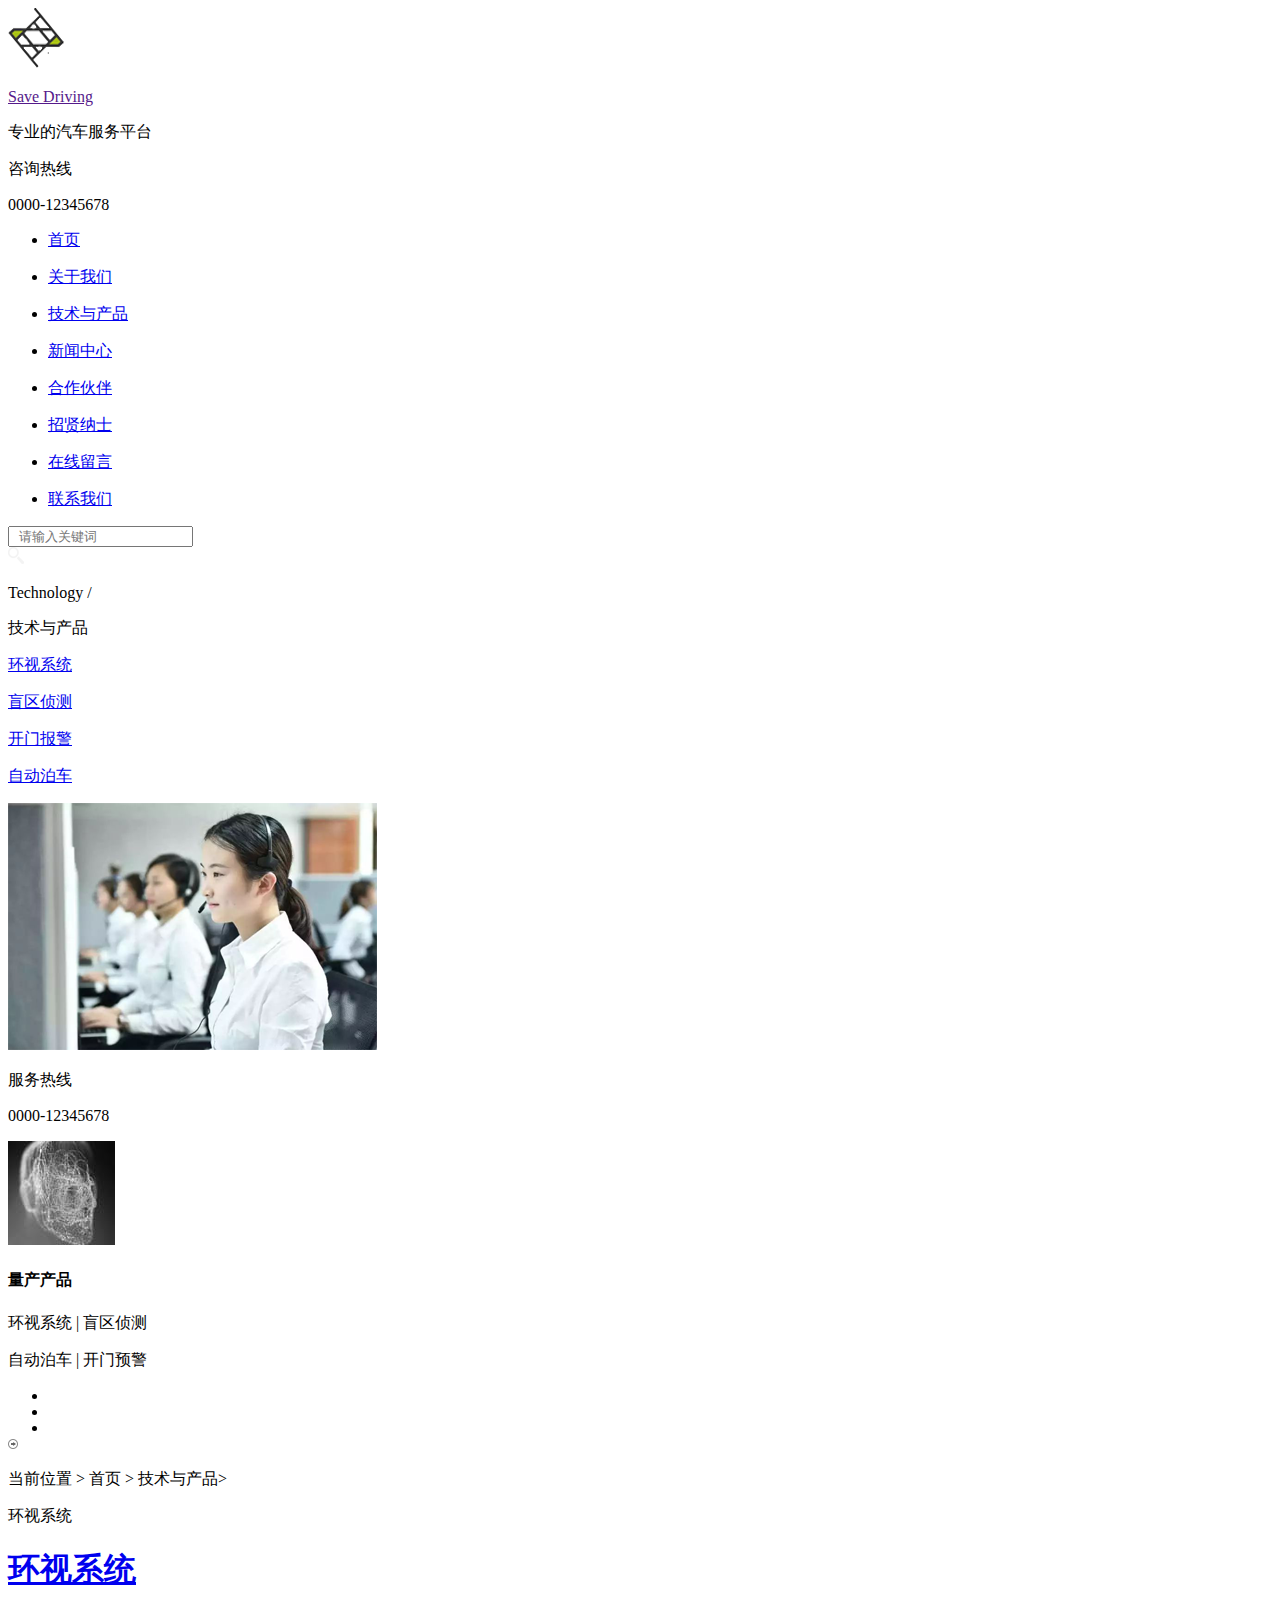
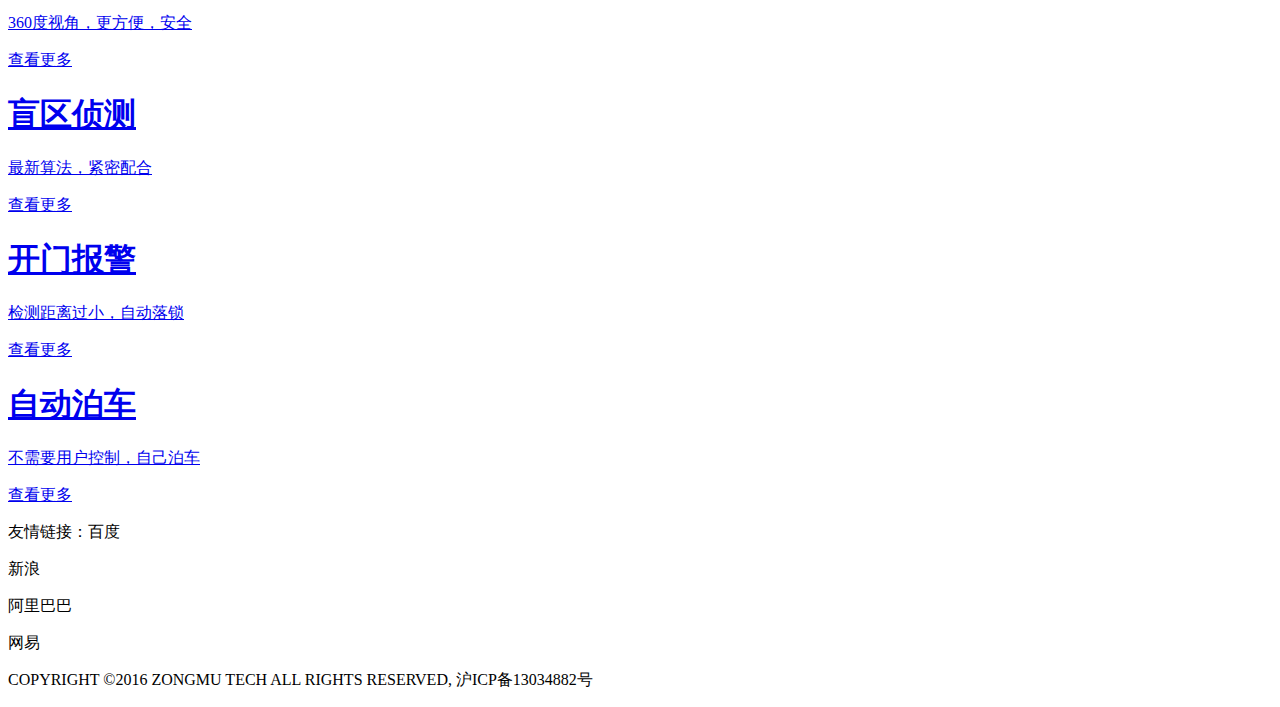
==== jishuyuchanpin.html @ 67bedbdf "Add files via upload" ====
<!DOCTYPE html>
<html lang="en">
<head>
    <meta charset="UTF-8" />
    <title>技术与产品</title>
    <link rel="stylesheet" href="css/jishuyuchanpin.css">
</head>
<body>
    <div class="box">
<!--     头部           -->
        <div class="top">
            <div class="head">
                <div class="head-middle">
                    <div class="head-left">
                        <div class="logo">
                            <a href="">
                                <img src="img/timg.png" alt="">
                                <p>Save Driving</p>
                            </a>
                        </div>
                        <p class="head-p1">专业的汽车服务平台</p>
                    </div>
                    <div class="head-right">
                        <div class="right-zi">
                            <div class="tu"></div>
                            <div class="wenzi">
                                <p class="p1">咨询热线</p>
                                <p class="p2">0000-12345678</p>
                            </div>
                        </div>
                    </div>
                </div>
            </div>
            <!--  导航   -->
            <div class="nav">
                <div class="daohang">
                    <ul class="nav-ul">
                        <li class="nav-li"><p><a href="index.html">首页</a></p></li>
                        <li class="nav-li"><p><a href="guanyuwomen.html">关于我们</a></p></li>
                        <li class="nav-li"><p><a href="jishuyuchanpin.html">技术与产品</a></p></li>
                        <li class="nav-li"><p><a href="xinwen.html">新闻中心</a></p></li>
                        <li class="nav-li"><p><a href="hezuo.html">合作伙伴</a></p></li>
                        <li class="nav-li"><p><a href="zhaoxian.html">招贤纳士</a></p></li>
                        <li class="nav-li"><p><a href="zaixian.html">在线留言</a></p></li>
                        <li class="nav-li"><p><a href="lianxiwomen.html">联系我们</a></p></li>
                    </ul>
                    <div class="baise">
                        <div class="kuangzi">
                            <input type="" name=""  placeholder="&nbsp;&nbsp;请输入关键词">
                            <div class="sousu">
                                <a href="">
                                    <img src="img/12111020.png" alt="">
                                </a>
                            </div>
                        </div>
                    </div>
                </div>
            </div>
        </div>
<!--   baneer    -->
        <div class="banner"></div>
<!-- 产品体系 -->
        <div class="about">
            <div class="us">
                <!-- 左边 -->
                <div class="left">
                    <div class="guding">
                        <div class="women">
                            <p class="character">Technology /</p>
                            <p class="font">技术与产品</p>
                        </div>
                    </div>
                    <div class="js" id="id1">
                        <a href="javascript:;" id="more">
                            <div class="mingzi" >
                                <p>环视系统</p>
                                <div class="weilei" style="transform:rotate(90deg)"></div>
                            </div>
                        </a>
                    </div>
                    <!-- 子菜单 -->
                    <div  style="display:none;" id="item1">
                        <div class="zi">
                            <a href="javascript:;" >
                                <div class="mingzi" >
                                    <p id="zicaidan">2D环视</p>
                                    <div class="sanjiaoxing"></div>
                                </div>
                            </a>
                        </div>
                        <div class="zi">
                            <a href="javascript:;" >
                                <div class="mingzi" id="">
                                    <p id="zicaidan">3D环视</p>
                                    <div class="sanjiaoxing"></div>
                                </div>
                            </a>
                        </div>
                    </div>
                    <div class="js">
                        <a href="javascript:;" >
                            <div class="mingzi" >
                                <p>盲区侦测</p>
                                <div class="weilei"></div>
                            </div>
                        </a>
                    </div>
                    <div class="js" id="id2">
                        <a href="javascript:;" id="more2">
                            <div class="mingzi" >
                                <p>开门报警</p>
                                <div class="weilei2" style="transform:rotate(90deg)"></div>
                            </div>
                        </a>
                    </div>
                     <!-- 子菜单 -->
                    <div  style="display:none;" id="item2">
                        <div class="zi">
                            <a href="javascript:;" >
                                <div class="mingzi" >
                                    <p id="zicaidan">产品概述</p>
                                    <div class="sanjiaoxing"></div>
                                </div>
                            </a>
                        </div>
                        <div class="zi">
                            <a href="javascript:;" >
                                <div class="mingzi" >
                                    <p id="zicaidan">安全保障</p>
                                    <div class="sanjiaoxing"></div>
                                </div>
                            </a>
                        </div>
                    </div>
                    <div class="js">
                        <a href="javascript:;" >
                            <div class="mingzi" >
                                <p>自动泊车</p>
                                <div class="weilei"></div>
                            </div>
                        </a>
                    </div>
                    <div class="below">
                        <div class="fuwu">
                            <img src="img/fuwu.png" alt="">
                            <div class="service">
                                <p>服务热线</p>
                                <p>0000-12345678</p>
                            </div>
                        </div>
                        <div class="jingying">
                            <img src="img/chanpin.png" alt="">
                            <div class="chanpin">
                                <h4>量产产品</h4>
                                <p>环视系统 |   盲区侦测</p>
                                <p>自动泊车 |   开门预警</p>
                            </div>
                        </div>
                        <div class="weibo">
                            <ul>
                                <li><a href="" ><div class="piect"></div></a></li>
                                <li><a href="" ><div class="weixin"></div></a></li>
                                <li><a href="" ><div class="qq"></div></a></li>
                            </ul>
                        </div>
                    </div>
                </div>
                <!-- 右边 -->
                <div class="right">
                    <div class="right-top">
                        <div class="weizhi">
                            <img src="img/tuoyuan.png" alt="">
                            <p>当前位置 > 首页 > 技术与产品></p>
                            <span>环视系统</span>
                        </div>
                    </div>
                    <div class="content">
                        <div class="photo"></div>
                        <div class="zuoshang">
                            <div class="xitong">
                                <a href="huanshixitong.html"><h1 class="nan">环视系统</h1></a>
                                <a href="huanshixitong.html"><p class="weixian">360度视角，更方便，安全</p></a>
                                <a href="huanshixitong.html"><p class="gengduo">查看更多</p></a>
                            </div>
                        </div>
                        <div class="youshang">
                            <div class="zidong">
                                <a href="zidongjiashi.html"><h1 class="zd">盲区侦测</h1></a>
                                <a href="zidongjiashi.html"><p class="weixian">最新算法，紧密配合</p></a>
                                <a href="zidongjiashi.html"><p class="gengduo">查看更多</p></a>
                            </div>
                        </div>
                        <div class="zuoxia">
                            <div class="xitong">
                                <a href="kaimen.html"><h1 class="zuoxia-h">开门报警</h1></a>
                                <a href="kaimen.html"><p class="weixian">检测距离过小，自动落锁</p></a>
                                <a href="kaimen.html"><p class="gengduo">查看更多</p></a>
                            </div>
                        </div>
                        <div class="youxia">
                            <div class="zidong">
                                <a href="boche.html"><h1 class="qe">自动泊车</h1></a>
                                <a href="boche.html"><p class="weixian">不需要用户控制，自己泊车</p></a>
                                <a href="boche.html"><p class="gengduo">查看更多</p></a>
                            </div>
                        </div>
                    </div>

                </div>
            </div>
            <!-- 底部     -->
            <footer>
                <div class="lik">
                    <div class="youqing">
                        <p class="lik-p1">友情链接：百度</p>
                        <p class="lik-p1">新浪</p>
                        <p class="lik-p1">阿里巴巴</p>
                        <p class="lik-p1">网易</p>
                    </div>
                    <div class="copyright">
                        <p>COPYRIGHT ©2016 ZONGMU TECH ALL RIGHTS RESERVED, 沪ICP备13034882号</p>
                    </div>
                </div>
            </footer>
        </div>

    </div>
</body>
    <script type="text/javascript">
         var id1= document.getElementById("id1")
         var id1= document.getElementById("id2")
         var more= document.getElementById("more")
         var more2= document.getElementById("more2")
         var item1=document.getElementById("item1")
         var item2=document.getElementById("item2")
         var weilei=document.getElementsByClassName("weilei")[0]
         var weilei2=document.getElementsByClassName("weilei2")[0]
         var flag = true;
         more.onclick=function(){
            if(flag){
                weilei.style.transform="rotate(-90deg)";
                item1.style.display="block";
                flag = false;
            }else{
                weilei.style.transform="rotate(90deg)"
                item1.style.display="none";
                flag = true;
            }
         }

         more2.onclick=function(){
            if(flag){
                weilei2.style.transform="rotate(-90deg)";
                item2.style.display="block";
                flag = false;
            }else{
                weilei2.style.transform="rotate(90deg)"
                item2.style.display="none";
                flag = true;
            }
         }
    </script>
</html>
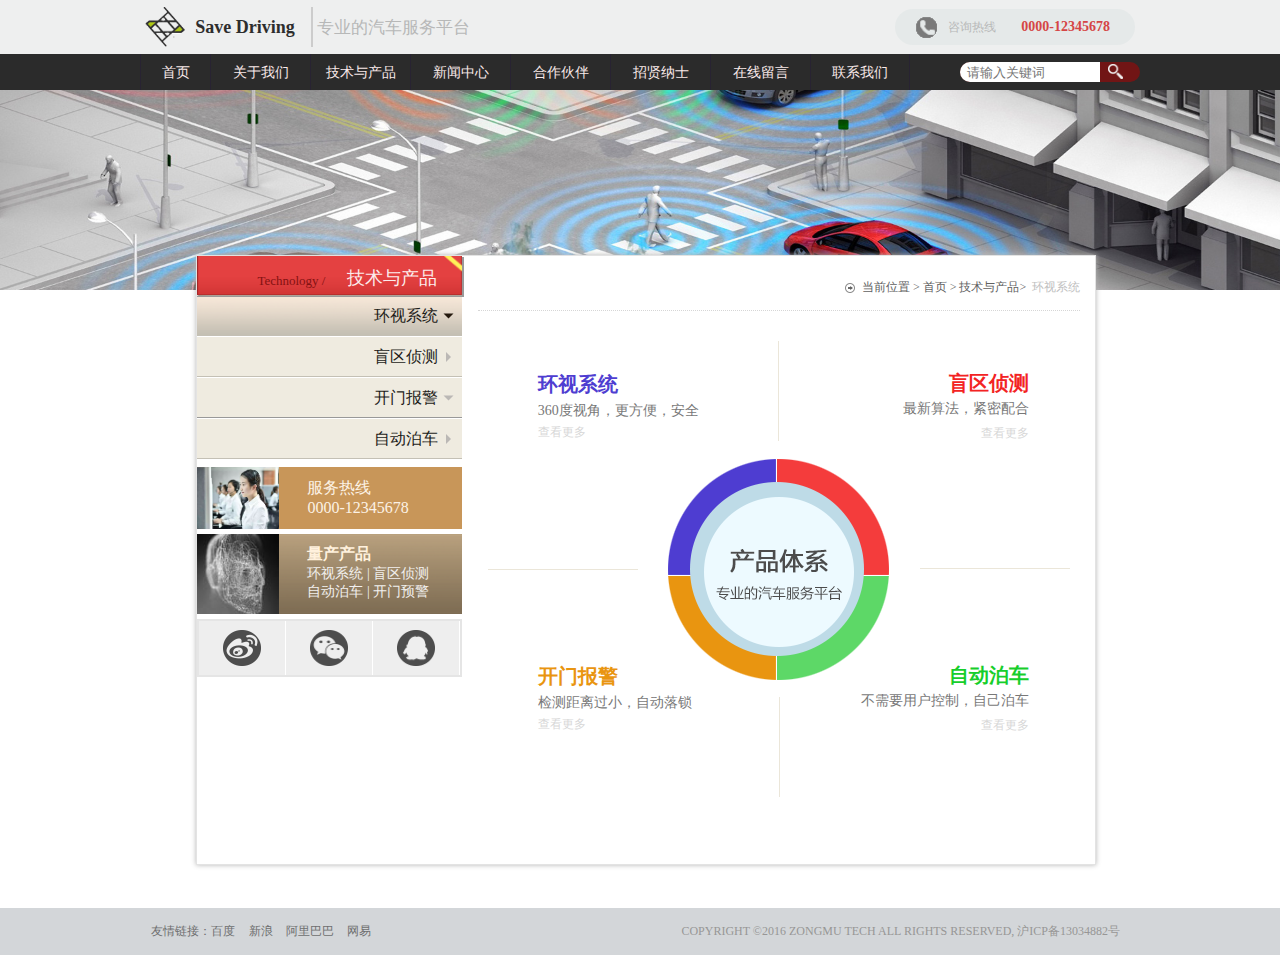
==== commit 7bd31d68: "Update jishuyuchanpin.html" ====
--- a/jishuyuchanpin.html
+++ b/jishuyuchanpin.html
@@ -185,9 +185,9 @@
                         </div>
                         <div class="youshang">
                             <div class="zidong">
-                                <a href="zidongjiashi.html"><h1 class="zd">盲区侦测</h1></a>
-                                <a href="zidongjiashi.html"><p class="weixian">最新算法，紧密配合</p></a>
-                                <a href="zidongjiashi.html"><p class="gengduo">查看更多</p></a>
+                                <a href="mangquzhence.html"><h1 class="zd">盲区侦测</h1></a>
+                                <a href="mangquzhence.html"><p class="weixian">最新算法，紧密配合</p></a>
+                                <a href="mangquzhence.html"><p class="gengduo">查看更多</p></a>
                             </div>
                         </div>
                         <div class="zuoxia">
@@ -260,4 +260,4 @@
             }
          }
     </script>
-</html>+</html>
--- a/css/jishuyuchanpin.css
+++ b/css/jishuyuchanpin.css
@@ -0,0 +1,625 @@
+*{margin:0px;padding: 0px}
+*{box-sizing: border-box;}
+li{list-style: none;}
+a{text-decoration: none;}
+.box{
+    width: 100%;
+    height: auto;
+    background: #F2F2F2;
+}
+/*             头部                 */
+.top{
+    width: 100%;
+    height: 90px;
+}
+.head{
+    width: 100%;
+    height: 54px;
+    background:#EEEFEF;
+}
+.head-middle{
+    width: 1000px;
+    height: 100%;
+    margin: 0px auto;
+    display: flex;
+    justify-content: space-between;
+}
+.head-left{
+    width:330px;
+    height: 100%;
+    display: flex;
+    align-items: center;
+    justify-content: space-between;
+
+}
+.logo{
+    width: 160px;
+    height: 40px;
+
+    position: relative;
+}
+.logo>a{
+    width: 100%;
+    height: 100%;
+    color: #2D2D2D;
+    display: flex;
+    align-items: center;
+    justify-content: space-around;
+}
+.logo>a>img{
+    width: 40px;
+    height: 40px;
+}
+.logo>a>p{
+    font-size:18px;
+    font-weight: 600;
+
+}
+.logo::after{
+    content:"";
+    width: 2px;
+    height: 40px;
+    background: #CCCCCC;
+    position: absolute;
+    top: 0px;
+    right: -13px;
+
+}
+.head-p1{
+    font-size: 17px;
+    color: #B7B8B8;
+}
+.head-right{
+    width: 250px;
+    height: 100%;
+    display: flex;
+    align-items: center;
+    justify-content: center;
+}
+.right-zi{
+    width: 240px;
+    height: 36px;
+    background: #E5E9E9;
+    border-radius: 50px;
+    display: flex;
+    align-items:center;
+
+}
+.tu{
+    width: 23px;
+    height:23px;
+    background:url(../img/dainhua.png) no-repeat;
+    background-size:100% 100%;
+    margin-left: 20px;
+}
+.wenzi{
+    width: 162px;
+    height: 25px;
+    margin-left: 10px;
+    display: flex;
+    align-items: center;
+    justify-content: space-between;
+
+}
+.wenzi>.p1{
+    font-size: 12px;
+    color:#B7B8B8;
+}
+.wenzi>.p2{
+    color: #D54545;
+    font-size: 14px;
+    font-weight: 600;
+}
+/*          导航               */
+.nav{
+    width: 100%;
+    height: 36px;
+    background:#2B2B2B;
+}
+.daohang{
+    width: 1000px;
+    height: 100%;
+    margin: 0px auto;
+    display: flex;
+    justify-content: space-between;
+}
+.nav-ul{
+    width: 770px;
+    height: 100%;
+    display: flex;
+}
+.nav-li{
+    width: 100px;
+    height: 100%;
+    border-left: 1px solid rgb(40,35,50);
+}
+.nav-li:hover{
+    background: #161616;
+}
+
+.nav-ul>.nav-li>p{
+    font-size: 14px;
+    text-align: center;
+    line-height: 38px;
+}
+.nav-ul>.nav-li>p>a{
+     color: #F9E9E9;
+}
+.nav-li:first-child{
+    width: 70px;
+}
+.nav-li:last-child{
+    border-right: 1px solid rgb(40,35,50);
+}
+.baise{
+    width: 180px;
+    height: 100%;
+    display: flex;
+    align-items: center;
+}
+.kuangzi{
+    width: 100%;
+    height: 20px;
+    background: rgba(183,0,0,0.5);
+    border-radius: 20px;
+    display: flex;
+}
+.baise>.kuangzi>input{
+    width: 140px;
+    height:20px;
+    background: #fff;
+    border-top-left-radius:20px;
+    border-bottom-left-radius:20px;
+    border: none;
+    outline: none;
+}
+.sousu{
+    width: 15px;
+    height: 15px;
+    margin-left: 8px;
+    margin-top: 2px;
+}
+.sousu>a{
+    width: 100%;
+    height: 100%;
+    display: flex;
+}
+.sousu>a>img{
+    width: 100%;
+    height: 100%;
+}
+/*       banner            */
+.banner{
+    width: 100%;
+    height: 200px;
+    background:url(../img/ban2.png) no-repeat;
+    background-size:100% 100%;
+}
+/* 产品体系 */
+.about{
+    width: 101%;
+    height: 653px;
+    position: absolute;
+    top: 255px;
+    left: 0px;
+}
+.us{
+    width: 900px;
+    height: 610px;
+    margin: 0px auto;
+    background: #FFFFFF;
+    border:1px solid #E3E3E3;
+    box-shadow: 0px 0px 5px #B5B5B5;
+    display: flex;
+}
+/* 左边 */
+.left{
+    width: 265px;
+    height: auto;
+}
+.guding{
+    width: 100%;
+    height: 40px;
+    background: url(../img/12131513.png) no-repeat;
+    background-size: 100% 100%;
+    box-shadow: 2px 1px 0px #999;
+    overflow: hidden;
+}
+.women{
+    width: 180px;
+    height: 25px;
+    margin-top: 10px;
+    margin-left: 60px;
+    display: flex;
+    justify-content: space-between;
+}
+.character{
+    font-size: 13px;
+    color: #841212;
+    line-height: 30px;
+}
+.font{
+    font-size: 18px;
+    color: #FCEDED;
+}
+.js{
+    width: 100%;
+    height: 40px;
+    border-bottom:1px solid #C4C0B5;
+    background: #EFEBE0;
+    margin-top: 1px;
+}
+#id1{
+    background: url(../img/tu91.png) no-repeat;
+    background-size: 100% 100%;
+}
+#id1 .weilei{
+    border-left: 5px solid #24190E;
+}
+
+
+
+.js:hover{
+    background: url(../img/tu91.png) no-repeat;
+    background-size: 100% 100%;
+}
+.js:hover .weilei{
+    border-left: 5px solid #24190E;
+}
+.left div.js:nth-child(2){
+    margin-top: 0px;
+    border-top: 1px solid #999;
+}
+.left div.js:nth-child(5){
+    border-bottom: 1px solid #999;
+}
+.mingzi{
+    width: 77px;
+    height: 100%;
+    float: right;
+    display: flex;
+    margin-right: 11px;
+    justify-content: space-between;
+    align-items: center;
+}
+.mingzi>p{
+    font-size: 16px;
+    color: #1D1C19;
+    line-height: 50px;
+}
+.weilei{
+    width: 0;
+    height: 0;
+    border-top: 5px solid transparent;
+    border-left: 5px solid #BBB8B5;
+    border-bottom: 5px solid transparent;;
+}
+.weilei2{
+    width: 0;
+    height: 0;
+    border-top: 5px solid transparent;
+    border-left: 5px solid #BBB8B5;
+    border-bottom: 5px solid transparent;;
+}
+#item1{
+    width: 100%;
+    height: 80px;
+}
+.zi{
+    width: 100%;
+    height: 40px;
+    border-bottom:1px solid #C4C0B5;
+    margin-top: 1px;
+}
+#zicaidan{
+    font-size: 16px;
+    color: #A1A1A1;
+    line-height: 50px;
+    z-index: 1;
+}
+.sanjiaoxing{
+    width: 5px;
+    height: 2px;
+    background: #A1A1A1;
+}
+.below{
+    width: 100%;
+    height: 210px;
+    margin-top: 8px;
+    display: flex;
+    flex-wrap: wrap;
+    align-content: space-between;
+}
+.fuwu{
+    width: 100%;
+    height: 62px;
+    background: #C89659;
+    display: flex;
+    justify-content: space-between;
+    align-items: center;
+}
+.fuwu>img{
+    width: 82px;
+    height: 62px;
+}
+.service{
+    width: 155px;
+    height: 40px;
+}
+.service>p{
+    font-size: 16px;
+    color: #FCF2E5;
+}
+.jingying{
+    width: 100%;
+    height: 80px;
+    background:#5E503C url(../img/tu85.png) no-repeat;
+    background-size: 100% 100%;
+    display: flex;
+    justify-content: space-between;
+    align-items: center;
+}
+.jingying>img{
+    width: 82px;
+    height: 100%;
+}
+.chanpin{
+    width: 155px;
+    height: 60px;
+}
+.chanpin>h4{
+    color: #FFF1DD;
+}
+.chanpin>p{
+    color: #F2F0EE;
+    font-size: 14px;
+}
+.weibo{
+    width: 100%;
+    height: 58px;
+}
+.weibo>ul{
+    width: 100%;
+    height: 100%;
+    border: 2px  solid #e5e5e5;
+}
+.weibo>ul>li{
+    width: 86px;
+    height: 100%;
+    float: left;
+    margin-left: 1px;
+    background:#EEEEEE;
+
+}
+.weibo>ul>li:first-child{
+    margin-left: 0px;
+}
+.weibo>ul>li>a{
+    width: 100%;
+    height: 100%;
+    display: flex;
+    justify-content: center;
+    align-items: center;
+}
+.weibo>ul>li:hover{
+    background:#F9EFEF;
+}
+.piect{
+    width: 38px;
+    height: 36px;
+    background:url(../img/11.png) no-repeat;
+    background-size:100% 100%;
+
+}
+.piect:hover{
+    background:url(../img/12.png) no-repeat;
+    background-size:100% 100%;
+}
+
+.weixin{
+    width: 38px;
+    height: 36px;
+    background:url(../img/13.png) no-repeat;
+    background-size:100% 100%;
+}
+.weixin:hover{
+    background:url(../img/14.png) no-repeat;
+    background-size:100% 100%;
+}
+
+.qq{
+    width: 38px;
+    height: 36px;
+    background:url(../img/15.png) no-repeat;
+    background-size:100% 100%;
+}
+.qq:hover{
+    background:url(../img/16.png) no-repeat;
+    background-size:100% 100%;
+}
+/*     右边           */
+.right{
+    width: 633px;
+    height: 100%;
+}
+.right-top{
+    width: 95%;
+    height: 55px;
+    margin: 0px auto;
+    border-bottom: 1px dotted #D6D6D6;
+    display: flex;
+    justify-content: flex-end;
+    align-items: flex-end;
+}
+.weizhi{
+    width: 235px;
+    height: 45px;
+    display: flex;
+    align-items:center;
+    justify-content: space-between;
+}
+.weizhi>img{
+    width: 10px;
+    height: 10px;
+    margin-right: 2px;
+}
+.weizhi>p{
+    font-size: 12px;
+    color: #616161;
+}
+.weizhi>span{
+    font-size: 12px;
+    color: #BFBFBF;
+}
+.content{
+    width: 92%;
+    height: 75%;
+    margin:0px auto;
+    margin-top:30px;
+    display: flex;
+    flex-wrap: wrap;
+    background:url(../img/123.png) no-repeat  center;
+}
+ /* .photo{
+     width:221px;
+     height: 221px;
+     background:url(../img/123.png);
+     background-size:100% 100%;
+ } */
+.zuoshang{
+    width:50%;
+    height: 50%;
+    position: relative;
+}
+.zuoshang::after{
+    content:"";
+    width: 1px;
+    height: 100px;
+    background: #EBE6D9;
+    position: absolute;
+    top: 0px;
+    right: 0px;
+}
+.xitong{
+    width: 200px;
+    height: 70px;
+    margin-left: 50px;
+    margin-top: 30px;
+    display: flex;
+    flex-wrap: wrap;
+    align-content: space-between;
+}
+.nan{
+    font-size: 20px;
+    color: #4E3DD1;
+}
+.zuoxia-h{
+    font-size: 20px;
+    color: #E99510;
+}
+.weixian{
+    font-size: 14px;
+    color: #787878;
+}
+.gengduo{
+    font-size: 12px;
+    color: #D7D7D7;
+}
+.youshang{
+    width:50%;
+    height: 50%;
+    position: relative;
+}
+.youshang::after{
+    content:"";
+    width: 150px;
+    height: 1px;
+    background: #EBE6D9;
+    position: absolute;
+    bottom: 0px;
+    right: 0px;
+}
+.zidong{
+    width: 200px;
+    height: 70px;
+    margin-left: 50px;
+    margin-top: 30px;
+    text-align: right;
+    line-height: 25px;
+}
+.zd{
+    font-size: 20px;
+    color: #F32323;
+}
+.zuoxia{
+    width:50%;
+    height: 50%;
+    position: relative;
+    display: flex;
+    align-items:center;
+}
+.zuoxia::after{
+    content:"";
+    width: 150px;
+    height: 1px;
+    background: #EBE6D9;
+    position: absolute;
+    top: 0px;
+    left: 0px;
+}
+.youxia{
+    width:50%;
+    height: 50%;
+    position: relative;
+    display: flex;
+    align-items:center;
+}
+.youxia::after{
+    content:"";
+    width: 1px;
+    height: 100px;
+    background: #EBE6D9;
+    position: absolute;
+    bottom: 0px;
+    left: 0px;
+}
+.qe{
+    font-size: 20px;
+    color: #16CE2B;
+}
+
+
+/*          底部          */
+footer{
+    width: 100%;
+    height: 47px;
+    background: #D3D6D9;
+    margin-top:43px;
+}
+.lik{
+    width: 990px;
+    height: 100%;
+    margin: 0px auto;
+    display: flex;
+    justify-content: space-between;
+}
+.youqing{
+    width: 220px;
+    height: 100%;
+    display: flex;
+    justify-content: space-between;
+    align-items: center;
+}
+.lik-p1{
+    font-size: 12px;
+    color: #6E6F70;
+}
+.copyright{
+    width: 460px;
+    height: 100%;
+}
+.copyright>p{
+    color: #979696;
+    font-size: 12px;
+    line-height: 47px;
+}
